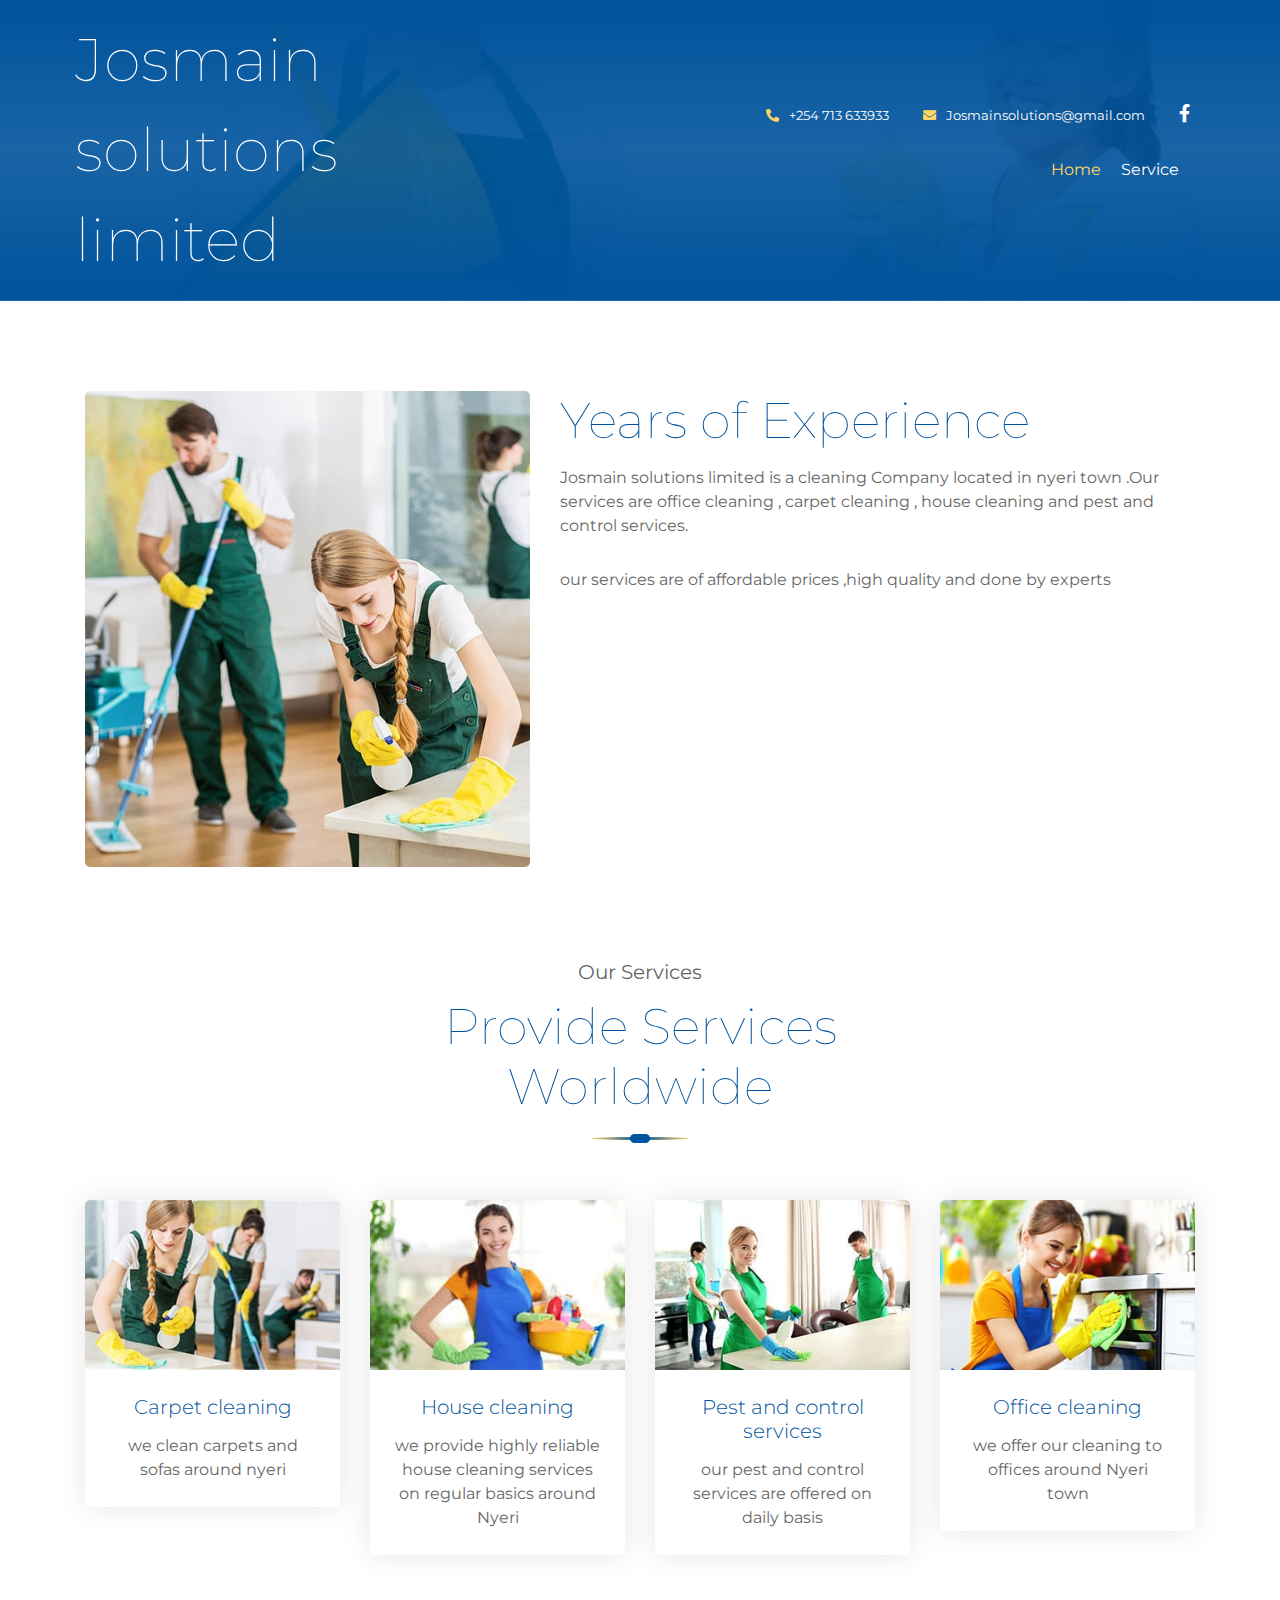
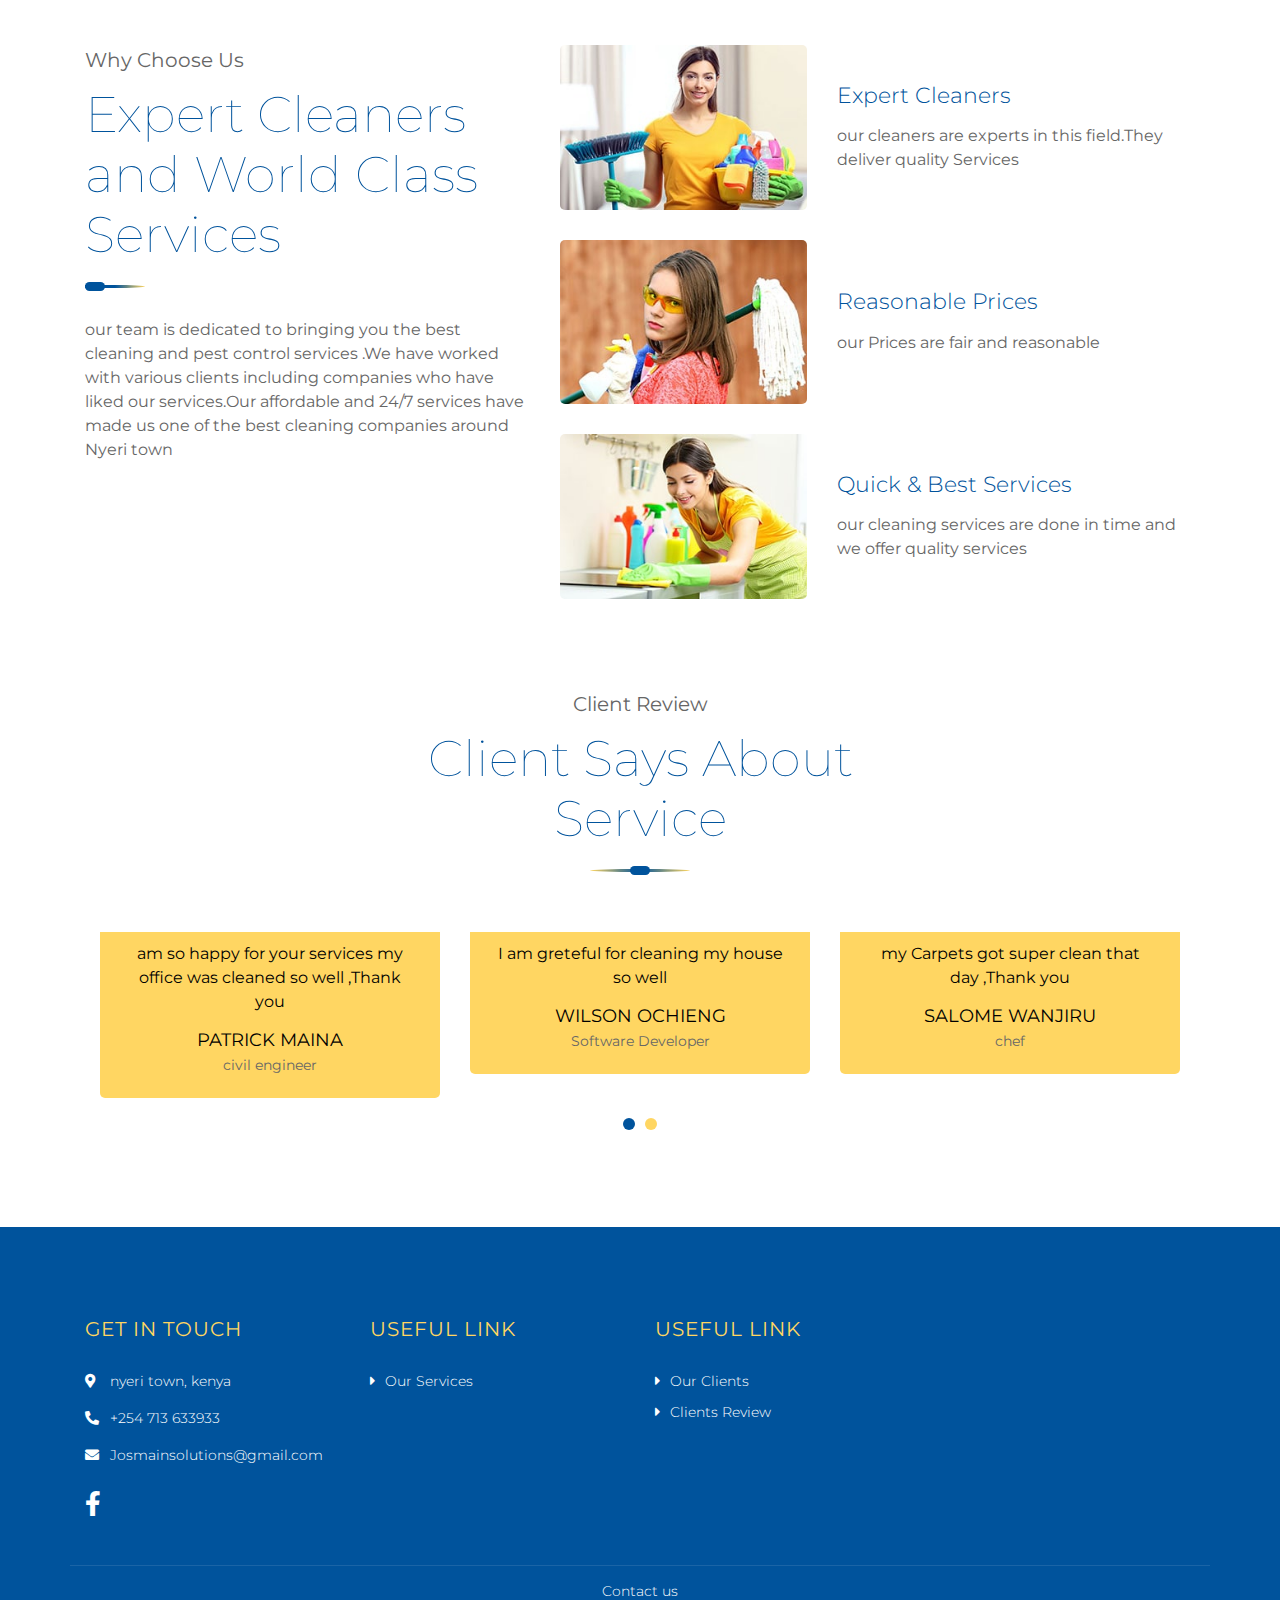
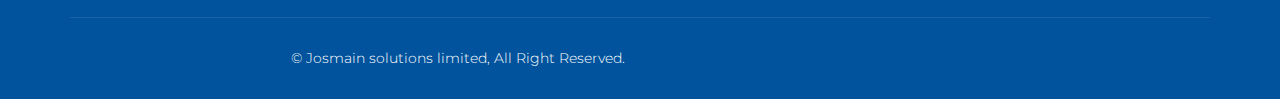
==== index.html @ 28be1275 "first commit" ====
<!DOCTYPE html>
<html lang="en">
    <head>
        <meta charset="utf-8">
        <title>Josmain solutions limited</title>
        <meta content="width=device-width, initial-scale=1.0" name="viewport">
        <meta content="Cleaning Company Website Template" name="keywords">
        <meta content="Cleaning Company Website Template" name="description">

        <!-- Favicon -->
        <link href="img/favicon.ico" rel="icon">

        <!-- Google Font -->
        <link href="https://fonts.googleapis.com/css2?family=Montserrat:wght@100;300;400&display=swap" rel="stylesheet">
        
        <!-- CSS Libraries -->
        <link href="https://stackpath.bootstrapcdn.com/bootstrap/4.4.1/css/bootstrap.min.css" rel="stylesheet">
        <link href="https://cdnjs.cloudflare.com/ajax/libs/font-awesome/5.10.0/css/all.min.css" rel="stylesheet">
        <link href="lib/owlcarousel/assets/owl.carousel.min.css" rel="stylesheet">
        <link href="lib/lightbox/css/lightbox.min.css" rel="stylesheet">

        <!-- Template Stylesheet -->
        <link href="css/style.css" rel="stylesheet">
    </head>

    <body>
        <div class="wrapper">
            <!-- Header Start -->
            <div class="header home">
                <div class="container-fluid">
                    <div class="header-top row align-items-center">
                        <div class="col-lg-3">
                            <div class="brand">
                                <a href="index.html">
                                    Josmain solutions limited
                                    <!-- <img src="img/logo.png" alt="Logo"> -->
                                </a>
                            </div>
                        </div>
                        <div class="col-lg-9">
                            <div class="topbar">
                                <div class="topbar-col">
                                    <a href="tel:+254 713 633933"><i class="fa fa-phone-alt"></i>+254 713 633933</a>
                                </div>
                                <div class="topbar-col">
                                    <a href="Josmainsolutions@gmail.com"><i class="fa fa-envelope"></i>Josmainsolutions@gmail.com</a>
                                </div>
                                <div class="topbar-col">
                                    <div class="topbar-social">
                                       
                                    <a href="https://facebook.com/Josmain cleaning services fb"><i class="fab fa-facebook-f"></i></a>
                                    
                                    </div>
                                </div>
                            </div>
                            <div class="navbar navbar-expand-lg bg-light navbar-light">
                                <a href="#" class="navbar-brand">MENU</a>
                                <button type="button" class="navbar-toggler" data-toggle="collapse" data-target="#navbarCollapse">
                                    <span class="navbar-toggler-icon"></span>
                                </button>

                                <div class="collapse navbar-collapse justify-content-between" id="navbarCollapse">
                                    <div class="navbar-nav ml-auto">
                                        <a href="index.html" class="nav-item nav-link active">Home</a>
                                        
                                        <a href="service.html" class="nav-item nav-link">Service</a>
                                        
                                        
                                        
                                        
                                    </div>
                                </div>
                            </div>
                        </div>
                    </div>
                    
                   
                </div>
            </div>
            <!-- Header End -->
            
            
            <!-- About Start -->
            <div class="about">
                <div class="container">
                    <div class="row">
                        <div class="col-lg-5 col-md-6">
                            <div class="about-img">
                                <img src="img/about.jpg" alt="Image">
                            </div>
                        </div>
                        <div class="col-lg-7 col-md-6">
                            <div class="about-text">
                                <h2>Years of Experience</h2>
                                <p>
                                    Josmain solutions limited is a cleaning Company located in nyeri town .Our services are office cleaning , carpet cleaning , house cleaning and pest and control services.
                                </p>
                                <p>
                                    our services are of affordable prices ,high quality and done by experts
                                    
                                </p>
                                
                            </div>
                        </div>
                    </div>
                </div>
            </div>
            <!-- About End -->


            <!-- Service Start -->
            <div class="service">
                <div class="container">
                    <div class="section-header">
                        <p>Our Services</p>
                        <h2>Provide Services Worldwide</h2>
                    </div>
                    <div class="row">
                        <div class="col-lg-3 col-md-6">
                            <div class="service-item">
                                <img src="img/service-1.jpg" alt="Service">
                                <h3>Carpet cleaning </h3>
                                <p>
                                    we clean carpets and sofas around nyeri
                                </p>
                                
                            </div>
                        </div>
                        <div class="col-lg-3 col-md-6">
                            <div class="service-item">
                                <img src="img/service-2.jpg" alt="Service">
                                <h3>House cleaning </h3>
                                <p>
                                    we provide highly reliable house cleaning services on regular basics around Nyeri
                                </p>
                                
                            </div>
                        </div>
                        <div class="col-lg-3 col-md-6">
                            <div class="service-item">
                                <img src="img/service-3.jpg" alt="Service">
                                <h3>Pest and control services</h3>
                                <p>
                                    our pest and control services are offered on daily basis
                                </p>
                              
                            </div>
                        </div>
                        <div class="col-lg-3 col-md-6">
                            <div class="service-item">
                                <img src="img/service-4.jpg" alt="Service">
                                <h3>Office cleaning</h3>
                                <p>
                                    we offer our cleaning to offices around Nyeri town
                                </p>
                               
                            </div>
                        </div>
                    </div>
                </div>
            </div>
            <!-- Service End -->
            
            
            <!-- Feature Start -->
            <div class="feature">
                <div class="container">
                    <div class="row">
                        <div class="col-md-5">
                            <div class="section-header left">
                                <p>Why Choose Us</p>
                                <h2>Expert Cleaners and World Class Services</h2>
                            </div>
                            <p>
                                our team is dedicated to bringing you the best cleaning and pest control services .We have worked with various clients including companies who have liked our services.Our affordable and 24/7 services have made us one of the best cleaning companies around Nyeri town
                            </p>
                          
                        </div>
                        <div class="col-md-7">
                            <div class="row align-items-center feature-item">
                                <div class="col-5">
                                    <img src="img/feature-1.jpg" alt="Feature">
                                </div>
                                <div class="col-7">
                                    <h3>Expert Cleaners</h3>
                                    <p>
                                        our cleaners are experts in this field.They deliver quality Services
                                    </p>
                                </div>
                            </div>
                            <div class="row align-items-center feature-item">
                                <div class="col-5">
                                    <img src="img/feature-2.jpg" alt="Feature">
                                </div>
                                <div class="col-7">
                                    <h3>Reasonable Prices</h3>
                                    <p>
                                        our Prices are fair and reasonable
                                    </p>
                                </div>
                            </div>
                            <div class="row align-items-center feature-item">
                                <div class="col-5">
                                    <img src="img/feature-3.jpg" alt="Feature">
                                </div>
                                <div class="col-7">
                                    <h3>Quick & Best Services</h3>
                                    <p>
                                        our cleaning services are done in time and we offer quality services
                                    </p>
                                </div>
                            </div>
                        </div>
                    </div>
                </div>
            </div>
            <!-- Feature End -->
            
            
            
            <!-- Team End -->


            
            <!-- Pricing Plan End -->
            
            
            <!-- Newsletter Start -->
            
            <!-- Newsletter End -->


            <!-- Testimonial Start -->
            <div class="testimonial">
                <div class="container">
                    <div class="section-header">
                        <p>Client Review</p>
                        <h2>Client Says About Service</h2>
                    </div>
                    <div class="owl-carousel testimonials-carousel">
                        <div class="testimonial-item">
                            
                            <div class="testimonial-content">
                                <p>
                                    am so happy for your services my office was cleaned so well ,Thank you                                 </p>
                                <h3>Patrick Maina</h3>
                                <h4>civil engineer</h4>
                            </div>
                        </div>
                        <div class="testimonial-item">
                            
                            <div class="testimonial-content">
                                <p>
                                    I  am greteful for  cleaning my house so well
                                </p>
                                <h3>wilson Ochieng</h3>
                                <h4>Software Developer</h4>
                            </div>
                        </div>
                        <div class="testimonial-item">
                            
                            <div class="testimonial-content">
                                <p>
                                    my Carpets got super clean that day ,Thank you
                                </p>
                                <h3> Salome Wanjiru</h3>
                                <h4>chef</h4>
                            </div>
                        </div>
                        <div class="testimonial-item">
                            
                            <div class="testimonial-content">
                                <p>
                                    The school was not had pest and insects since the day of the cleaning
                                </p>
                                <h3>Angel Kariuki</h3>
                                <h4>Teacher</h4>
                            </div>
                        </div>
                    </div>
                </div>
            </div>
            <!-- Testimonial End -->
            
            
            <!-- Call to Action Start -->
           
            <!-- Call to Action End -->


            <!-- Blog Start -->


            <!-- Footer Start -->
            <div class="footer">
                <div class="container">
                    <div class="row">
                        <div class="col-md-6 col-lg-3">
                            <div class="footer-contact">
                                <h2>Get In Touch</h2>
                                <p><i class="fa fa-map-marker-alt"></i>nyeri town, kenya</p>
                                <p><i class="fa fa-phone-alt"></i>+254 713 633933</p>
                                <p><i class="fa fa-envelope"></i>Josmainsolutions@gmail.com</p>
                                <div class="footer-social">
                                    
                                    <a href="https://facebook.com/Josmain cleaning services fb"><i class="fab fa-facebook-f"></i></a>
                                    
                                </div>
                            </div>
                        </div>
                        <div class="col-md-6 col-lg-3">
                            <div class="footer-link">
                                <h2>Useful Link</h2>
                                
                                <a href="">Our Services</a>
                                
                            </div>
                        </div>
                        <div class="col-md-6 col-lg-3">
                            <div class="footer-link">
                                <h2>Useful Link</h2>
                                <a href="">Our Clients</a>
                                <a href="">Clients Review</a>
                               
                            </div>
                        </div>
                        <div class="col-md-6 col-lg-3">
                            
                        </div>
                    </div>
                </div>
                <div class="container footer-menu">
                    <div class="f-menu">
                      
                        <a href="">Contact us</a>
                    </div>
                </div>
                <div class="container copyright">
                    <div class="row">
                        <div class="col-md-6">
                            <p>&copy; Josmain solutions limited</a>, All Right Reserved.</p>
                        </div>
                     
                    </div>
                </div>
            </div>
            <!-- Footer End -->
            
            <a href="#" class="back-to-top"><i class="fa fa-chevron-up"></i></a>
        </div>

        <!-- JavaScript Libraries -->
        <script src="https://code.jquery.com/jquery-3.4.1.min.js"></script>
        <script src="https://stackpath.bootstrapcdn.com/bootstrap/4.4.1/js/bootstrap.bundle.min.js"></script>
        <script src="lib/easing/easing.min.js"></script>
        <script src="lib/owlcarousel/owl.carousel.min.js"></script>
        <script src="lib/isotope/isotope.pkgd.min.js"></script>
        <script src="lib/lightbox/js/lightbox.min.js"></script>

        <!-- Template Javascript -->
        <script src="js/main.js"></script>
    </body>
</html>
---- css/style.css ----
/*******************************/
/********* General CSS *********/
/*******************************/
body {
    color: #666666;
    background: #ffffff;
    font-family: 'Montserrat', sans-serif;
    font-weight: 400;
}

h1,
h2, 
h3, 
h4,
h5, 
h6 {
    font-weight: 100;
}

a {
    color: #454545;
    transition: .3s;
}

a:hover,
a:active,
a:focus {
    color: #333333;
    outline: none;
    text-decoration: none;
}

.btn:focus {
    box-shadow: none;
}

.wrapper {
    position: relative;
    width: 100%;
    max-width: 1366px;
    margin: 0 auto;
    background: #ffffff;
}

.back-to-top {
    position: fixed;
    display: none;
    background: #FFD662;
    color: #000000;
    width: 44px;
    height: 44px;
    text-align: center;
    line-height: 1;
    font-size: 22px;
    border-radius: 5px;
    right: 15px;
    bottom: 15px;
    transition: background 0.5s;
    z-index: 9;
}

.back-to-top:hover {
    color: #ffffff;
    background: #00539C;
}

.back-to-top i {
    padding-top: 10px;
}


/*******************************/
/********** Header CSS *********/
/*******************************/
.header {
    position: relative;
    width: 100%;
    padding: 15px 0 0 0;
    background: #00539C;
}

.header.home {
    margin-bottom: 45px;
    background: linear-gradient(rgba(0, 83, 156, 1), rgba(0, 83, 156, .9), rgba(0, 83, 156, 1)), url(../img/header.jpg);
    background-position: center;
    background-repeat: no-repeat;
    background-size: cover;
}

@media (min-width: 992px) {
    .header .row {
        padding: 0 60px;
    }
}

.header .header-top {
    padding-bottom: 15px;
    border-bottom: 1px solid rgba(255, 255, 255, .1);
}

.header .brand {
    position: relative;
}

.header .brand a {
    color: #ffffff;
    font-size: 60px;
    font-weight: 100;
}

.header .brand img {
    width: 100%;
    max-width: 150px;
    height: 100%;
    max-height: 100px;
}

.header .topbar {
    position: relative;
    text-align: right;
}

.header .topbar .topbar-col {
    display: inline-block;
    padding: 0 15px;
    margin-bottom: 15px;
}

.header .topbar-col a {
    color: #ffffff;
    font-size: 13px;
}

.header .topbar-col a i {
    margin-right: 10px;
    color: #FFD662;
}

.header .topbar-social {
    position: relative;
}

.header .topbar-social a {
    display: inline-block;
}

.header .topbar-social a i {
    margin-right: 10px;
    font-size: 18px;
    color: #ffffff;
}

.header .topbar-social a:last-child i {
    margin: 0;
}

.header .topbar-social a:hover i {
    color: #FFD662;
}

.header .dropdown-menu {
    margin-top: 0;
    border: 0;
    border-radius: 5px;
    background: #eeeeee;
}

.header .dropdown-menu a.active {
    color: #FFD662;
}

@media (min-width: 992px) {
    .header .navbar {
        background: transparent !important;
    }
    
    .header .navbar-brand {
        display: none;
    }
    
    .header .navbar-light a.nav-link,
    .header .navbar-light .show > .nav-link {
        position: relative;
        padding: 8px 10px;
        color: #ffffff;
        font-size: 16px;
        z-index: 1;
    }
    
    .header .navbar-light a.nav-link:hover,
    .header .navbar-light a.nav-link.active {
        color: #FFD662;
    }
}

@media (max-width: 992px) {
    .header .brand {
        text-align: center;
        margin-bottom: 15px;
    }
    
    .header .topbar {
        text-align: center;
        margin-bottom: 15px;
    }
    
    .header .topbar .topbar-col {
        margin: 0;
    }
    
    .header .topbar .topbar-social {
        margin-top: 5px;
    }
    
    .header .navbar {
        background: #ffffff !important;
        border: none;
        z-index: 1;
    }
    
    .header a.nav-link {
        padding: 5px 0;
    }
    
    .header .dropdown-menu {
        box-shadow: none;
    }
}

.header .navbar .btn {
    position: relative;
    margin-left: 15px;
    padding: 12px 20px 10px 20px;
    font-size: 13px;
    text-transform: uppercase;
    color: #00539C;
    border: none;
    border-radius: 5px;
    background: #ffffff;
    transition: .3s;
}

.header .navbar .btn:hover {
    color: #000000;
    background: #FFD662;
}

.header .navbar .btn i {
    font-size: 16px;
    margin-right: 8px;
}

@media (max-width: 992px) {
    .header .navbar {
        border-radius: 5px;
    }
    
    .header .navbar .btn {
        display: none;
    }
}

.header .hero {
    padding-top: 60px;
    padding-bottom: 60px;
}

.header .hero h2 {
    margin: 0;
    font-size: 60px;
    font-weight: 100;
    color: #ffffff;
}

.header .hero h2 span {
    color: #FFD662;
}

.header .hero p {
    margin: 10px 0 20px 0;
    font-size: 22px;
    color: #ffffff;
}

.header .hero a.btn {
    position: relative;
    padding: 15px 30px;
    font-size: 16px;
    text-transform: uppercase;
    color: #00539C;
    border: none;
    border-radius: 5px;
    background: #ffffff;
    transition: .3s;
}

.header .hero a.btn:hover {
    color: #000000;
    background: #FFD662;
}

.header .hero .form {
    padding: 30px;
    border: 1px solid rgba(255, 255, 255, .4);
    background: rgba(255, 255, 255, .3);
    border-radius: 5px;
}

.header .hero .form h3 {
    color: #ffffff;
    font-weight: 300;
}

.header .hero .form input,
.header .hero .form select,
.header .hero .form textarea {
    margin-bottom: 15px;
    height: 45px;
    border-radius: 5px;
    border: 1px solid rgba(255, 255, 255, .3);
    background: rgba(255, 255, 255, .2);
}

.header .hero .form textarea {
    height: 75px;
}

.header .hero .form select,
.header .hero .form input::placeholder,
.header .hero .form textarea::placeholder {
    color: #ffffff;
}

.header .hero .form select option:not(:checked) {
    color: #666666;
}

.header .hero .form .btn {
    position: relative;
    padding: 10px 35px;
    font-size: 16px;
    text-transform: uppercase;
    color: #000000;
    border: none;
    border-radius: 5px;
    background: #FFD662;
    transition: .3s;
}

.header .hero .form .btn:hover {
    color: #00539C;
    background: #ffffff;
}

@media (max-width: 767.98px) {
    .header .hero .form {
        margin-top: 45px;
    }
}


/*******************************/
/******* Page Header CSS *******/
/*******************************/
.page-header {
    position: relative;
    margin-bottom: 45px;
    padding: 90px 0;
    text-align: center;
    background: #FFD662;
}

.page-header h2 {
    color: #000000;
    font-size: 60px;
    font-weight: 100;
    text-transform: uppercase;
    margin-bottom: 15px;
}

.page-header a {
    position: relative;
    padding: 0 12px;
    font-size: 22px;
    font-weight: 300;
    color: #00539C;
}

.page-header a:hover {
    color: #000000;
}

.page-header a::after {
    position: absolute;
    content: "/";
    width: 8px;
    height: 8px;
    top: -2px;
    right: -7px;
    text-align: center;
    color: #666666;
}

.page-header a:last-child::after {
    display: none;
}


/*******************************/
/******* Section Header ********/
/*******************************/
.section-header {
    position: relative;
    width: 100%;
    max-width: 550px;
    text-align: center;
    margin: 0 auto;
    margin-bottom: 60px;
    padding-bottom: 15px;
}

.section-header::before {
    position: absolute;
    content: "";
    width: 100px;
    height: 3px;
    left: calc(50% - 50px);
    bottom: 0;
    background: linear-gradient(to left, #FFD662, #00539C, #FFD662);
    border-radius: 100%;
}

.section-header::after {
    position: absolute;
    content: "";
    width: 20px;
    height: 9px;
    left: calc(50% - 10px);
    bottom: -3px;
    background: #00539C;
    border-radius: 5px;
}

.section-header p {
    margin-bottom: 10px;
    font-size: 20px;
}

.section-header h2 {
    color: #00539C;
    font-size: 50px;
    font-weight: 100;
}

.section-header.left {
    text-align: left;
}

.section-header.left::before {
    width: 60px;
    left: 0;
    background: linear-gradient(to left, #FFD662, #00539C, #00539C);
    border-radius: 0 100% 100% 0;
}

.section-header.left::after {
    left: 0;
    border-radius: 5px;
}


/*******************************/
/********** About CSS **********/
/*******************************/
.about {
    position: relative;
    width: 100%;
    padding: 45px 0;
}

.about .about-img img {
    width: 100%;
    border-radius: 5px;
}

.about .about-text h2 {
    position: relative;
    color: #00539C;
    font-size: 50px;
    margin-bottom: 15px;
}

.about .about-text h2 span {
    font-size: 120px;
}

.about .about-text p {
    font-size: 16px;
    margin-bottom: 30px;
}

.about .about-text a.btn {
    padding: 15px 35px;
    font-size: 16px;
    text-transform: uppercase;
    color: #000000;
    border: none;
    border-radius: 5px;
    background: #FFD662;
    transition: .3s;
}

.about .about-text a.btn:hover {
    color: #ffffff;
    background: #00539C;
}

@media (max-width: 767.98px) {
    .about .about-img img {
        margin-bottom: 30px;
    }
}


/*******************************/
/********* Service CSS *********/
/*******************************/
.service {
    position: relative;
    width: 100%;
    padding: 45px 0 15px 0;
}

.service .service-item {
    position: relative;
    width: 100%;
    text-align: center;
    background: #ffffff;
    border-radius: 5px;
    margin-bottom: 30px;
    box-shadow: 0 0 30px rgba(0, 0, 0, .1);
}

.service .service-item img {
    width: 100%;
    border-radius: 5px 5px 0 0;
}

.service .service-item h3 {
    margin: 0;
    padding: 25px 15px 15px 15px;
    font-size: 20px;
    font-weight: 300;
    color: #00539C;
}

.service .service-item p {
    margin: 0;
    padding: 0 25px 25px 25px;
    font-size: 16px;
}

.service .service-item a.btn {
    position: relative;
    margin-bottom: 30px;
    padding: 10px 20px;
    font-size: 14px;
    text-transform: uppercase;
    color: #000000;
    border: none;
    border-radius: 5px;
    background: #FFD662;
    transition: .3s;
}

.service .service-item:hover a.btn {
    color: #ffffff;
    background: #00539C;
}

.service .service-item a.btn:hover {
    color: #000000;
    background: #FFD662;
}


/*******************************/
/********* Feature CSS *********/
/*******************************/
.feature {
    position: relative;
    width: 100%;
    padding: 45px 0 15px 0;
}

.feature .section-header {
    margin-bottom: 30px;
}

.feature a.btn {
    margin-top: 10px;
    padding: 15px 35px;
    font-size: 16px;
    text-transform: uppercase;
    color: #000000;
    border: none;
    border-radius: 5px;
    background: #FFD662;
    transition: .3s;
}

.feature a.btn:hover {
    color: #ffffff;
    background: #00539C;
}

.feature .feature-item {
    margin-bottom: 30px;
}

.feature .feature-item img {
    width: 100%;
    border-radius: 5px;
}

.feature .feature-item h3 {
    margin-bottom: 15px;
    font-size: 22px;
    font-weight: 300;
    color: #00539C;
}

.feature .feature-item p {
    margin: 0;
    font-size: 16px;
}

@media (max-width: 767.98px) {
    .feature a.btn {
        margin-bottom: 45px;
    }
}


/*******************************/
/*********** Team CSS **********/
/*******************************/
.team {
    position: relative;
    width: 100%;
    padding: 45px 0 15px 0;
}

.team .team-item {
    margin-bottom: 30px;
}

.team .team-img {
    position: relative;
    font-size: 0;
    clip-path: polygon(50% 0%, 100% 25%, 100% 75%, 50% 100%, 0% 75%, 0% 25%);
    -webkit-clip-path: polygon(50% 0%, 100% 25%, 100% 75%, 50% 100%, 0% 75%, 0% 25%);
}

.team .team-img img {
    width: 100%;
    height: auto;
}

.team .team-text {
    padding: 150px 15px 30px 15px;
    margin-top: -130px;
    text-align: center;
    background: #ffffff;
    border: 1px solid #eeeeee;
    transition: .3s;
}

.team .team-text:hover {
    background: #FFD662;
    border: 1px solid #FFD662;
}

.team .team-text h2 {
    margin-bottom: 5px;
    font-size: 20px;
    font-weight: 400;
    color: #00539C;
}

.team .team-text h3 {
    margin-bottom: 20px;
    font-size: 16px;
    font-weight: 300;
}

.team .team-social {
    position: relative;
    width: 100%;
    display: flex;
    align-items: center;
    justify-content: center;
    font-size: 0;
}

.team .team-social a {
    display: inline-block;
    width: 40px;
    height: 40px;
    margin-right: 10px;
    padding: 11px 0 10px 0;
    font-size: 16px;
    font-weight: 300;
    line-height: 16px;
    text-align: center;
    color: #ffffff;
    border-radius: 5px;
    transition: .3s;
}

.team .team-social a.social-tw {
    background: #00acee;
}

.team .team-social a.social-fb {
    background: #3b5998;
}

.team .team-social a.social-li {
    background: #0e76a8;
}

.team .team-social a.social-in {
    background: #3f729b;
}

.team .team-social a.social-yt {
    background: #c4302b;
}

.team .team-social a:last-child {
    margin-right: 0;
}

.team .team-social a:hover {
    color: #ffffff;
    background: #00539C;
}


/*******************************/
/*********** FAQs CSS **********/
/*******************************/
.faqs {
    position: relative;
    width: 100%;
    padding: 45px 0;
}

.faqs .section-header {
    margin-bottom: 30px;
}

.faqs img {
    width: 100%;
    border-radius: 5px;
}

@media(max-width: 767.98px) {
    .faqs img {
        margin-bottom: 30px;
    }
}

.faqs .card {
    margin-bottom: 15px;
    padding-top: 15px;
    border: none;
    border-radius: 0;
    border-top: 1px solid #eeeeee;
}

.faqs .card:last-child {
    margin-bottom: 0;
    padding-bottom: 15px;
    border-bottom: 1px solid #eeeeee;
}

.faqs .card-header {
    padding: 0;
    border: none;
    background: #ffffff;
}

.faqs .card-header a {
    display: block;
    width: 100%;
    color: #00539C;
    font-size: 18px;
    font-weight: 300;
    line-height: 40px;
}

.faqs .card-header a span {
    display: inline-block;
    width: 40px;
    height: 40px;
    margin-right: 10px;
    text-align: center;
    background: #FFD662;
    color: #000000;
    border-radius: 5px;
}

.faqs .card-header [data-toggle="collapse"]:after {
    font-family: 'font Awesome 5 Free';
    content: "\f067";
    float: right;
    color: #00539C;
    font-size: 12px;
    font-weight: 900;
    transition: .3s;
}

.faqs .card-header [data-toggle="collapse"][aria-expanded="true"]:after {
    font-family: 'font Awesome 5 Free';
    content: "\f068";
    float: right;
    color: #00539C;
    font-size: 12px;
    font-weight: 900;
    transition: .3s;
}

.faqs .card-body {
    padding: 15px 0 0 0;
    font-size: 16px;
    border: none;
    background: #ffffff;
}

.faqs a.btn {
    margin-top: 30px;
    padding: 15px 35px;
    font-size: 16px;
    text-transform: uppercase;
    color: #000000;
    border: none;
    border-radius: 5px;
    background: #FFD662;
    transition: .3s;
}

.faqs a.btn:hover {
    color: #ffffff;
    background: #00539C;
}


/*******************************/
/****** Pricing Plan CSS *******/
/*******************************/
.price {
    position: relative;
    padding: 45px 0 15px 0;
}

.price .price-item {
    text-align: center;
    background: #ffffff;
    border-radius: 5px;
    box-shadow: 0 0 30px rgba(0, 0, 0, .1);
    margin-bottom: 30px;
}

.price .price-header {
    padding: 30px 0 50px 0;
    color: #000000;
    background: #FFD662;
    border-radius: 5px 5px 0 0;
}

.price .featured-item .price-header {
    color: #ffffff;
    background: #00539C;
}

.price .price-icon {
    margin-bottom: 15px;
}

.price .price-icon i {
    display: inline-block;
    font-size: 45px;
}

.price .price-title h2 {
    font-size: 24px;
    font-weight: 300;
    letter-spacing: 2px;
}

.price .price-pricing h2 {
    font-size: 60px;
    font-weight: 100;
    margin-left: 15px;
    margin-bottom: 0;
}

.price .price-pricing h2 small {
    position: absolute;
    font-size: 18px;
    font-weight: 300;
    margin-top: 16px;
    margin-left: -15px;
}

.price .price-body {
    padding: 20px 0;
    background: #ffffff;
    border-radius: 25px 30px 0 0;
    margin-top: -30px;
}

.price .price-des ul {
    margin: 0;
    padding: 0;
    list-style: none;
}

.price .price-des ul li {
    color: #2A293E;
    font-size: 14px;
    font-weight: 300;
    padding: 5px;
    border-bottom: 1px solid #eeeeee;
}

.price .price-des ul li:last-child {
    border: none;
}

.price .price-footer {
    padding-bottom: 30px;
    background: #ffffff;
    border-radius: 0 0 5px 5px;
}


.price .price-action a {
    display: inline-block;
    padding: 10px 25px;
    color: #000000;
    font-size: 14px;
    letter-spacing: 2px;
    background: #FFD662;
    border-radius: 5px;
    transition:  .3s;
}

.price .price-action a i {
    margin-right: 5px;
}

.price .price-action a:hover {
    color: #ffffff;
    background: #00539C;
}

.price .featured-item .price-action a {
    color: #ffffff;
    background: #00539C;
}

.price .featured-item .price-action a:hover {
    color: #000000;
    background: #FFD662;
}


/*******************************/
/********** Newsletter *********/
/*******************************/
.newsletter {
    position: relative;
    margin: 45px 0;
    padding: 60px 0;
    background: #00539C;
}

.newsletter h2 {
    color: #ffffff;
    font-size: 45px;
    font-weight: 100;
    text-transform: uppercase;
}

.newsletter p {
    margin: 0;
    color: #ffffff;
    font-size: 20px;
    font-weight: 300;
}

.newsletter .form {
    position: relative;
}

.newsletter input {
    height: 60px;
    border: none;
    border-radius: 5px;
}

.newsletter .btn {
    position: absolute;
    top: 5px;
    right: 5px;
    height: 50px;
    padding: 10px 20px;
    font-size: 16px;
    font-weight:400;
    text-transform: uppercase;
    color: #000000;
    background: #FFD662;
    border-radius: 5px;
    transition: .3s;
}

.newsletter .btn:hover {
    color: #ffffff;
    background: #00539C;
}


/*******************************/
/******* Testimonial CSS *******/
/*******************************/
.testimonial {
    position: relative;
    padding: 45px 0;
}

.testimonial .testimonial-item {
    position: relative;
    margin: 0 15px;
    text-align: center;
}

.testimonial .testimonial-img {
    position: relative;
    margin-bottom: 15px;
    z-index: 1;
}

.testimonial .testimonial-item img {
    margin: 0 auto;
    width: 150px;
    border: 15px solid #ffffff;
    border-radius: 100px;
}

.testimonial .testimonial-content {
    position: relative;
    margin-top: -90px;
    padding: 100px 25px 25px 25px;
    text-align: center;
    background: #FFD662;
    border-radius: 5px;
}

.testimonial .testimonial-item p {
    color: #000000;
    font-size: 16px;
    font-weight: 400;
}

.testimonial .testimonial-content h3 {
    color: #000000;
    font-size: 18px;
    font-weight: 400;
    text-transform: uppercase;
    margin-bottom: 5px;
}

.testimonial .testimonial-content h4 {
    font-size: 14px;
    font-weight: 400;
    margin-bottom: 0;
}

.testimonial .owl-nav,
.testimonial .owl-dots {
    margin-top: 15px;
    text-align: center;
}

.testimonial .owl-dot {
    display: inline-block;
    margin: 0 5px;
    width: 12px;
    height: 12px;
    border-radius: 50%;
    background: #FFD662;
}

.testimonial .owl-dot.active {
    background: #00539C;
}


/*******************************/
/*********** Blog CSS **********/
/*******************************/
.blog {
    position: relative;
    width: 100%;
    padding: 45px 0 15px 0;
}

.blog .blog-item {
    position: relative;
    width: 100%;
    border-radius: 5px;
    margin-bottom: 30px;
    background: #ffffff;
    box-shadow: 0 0 30px rgba(0, 0, 0, .1);
}

.blog .blog-item img {
    width: 100%;
    border-radius: 5px 5px 0 0;
}

.blog .blog-item h3 {
    margin: 0;
    padding: 25px 30px 5px 30px;
    font-size: 22px;
    font-weight: 300;
    color: #00539C;
}

.blog .blog-item .meta {
    padding: 0 30px 15px 30px;
}

.blog .blog-item .meta * {
    display: inline-block;
    margin: 0;
    padding: 0;
    font-size: 14px;
    color: #999999;
}

.blog .blog-item .meta i {
    margin: 0 2px 0 10px;
}

.blog .blog-item .meta i:first-child {
    margin-left: 0;
}

.blog .blog-item p {
    padding: 0 30px;
    font-size: 16px;
}

.blog .blog-item a.btn {
    position: relative;
    margin: 5px 30px 30px 30px;
    padding: 10px 20px;
    font-size: 14px;
    text-transform: uppercase;
    color: #000000;
    border: none;
    border-radius: 5px;
    background: #FFD662;
    transition: .3s;
}

.blog .blog-item:hover a.btn {
    color: #ffffff;
    background: #00539C;
}

.blog .blog-item a.btn:hover {
    color: #000000;
    background: #FFD662;
}


/*******************************/
/******* Call to Action ********/
/*******************************/
.call-to-action {
    position: relative;
    margin: 45px 0;
    padding: 60px 0;
    background: #00539C;
}

.call-to-action h2 {
    color: #ffffff;
    font-size: 45px;
    font-weight: 100;
    text-transform: uppercase;
}

.call-to-action p {
    margin: 0;
    color: #ffffff;
    font-size: 20px;
    font-weight: 300;
}

.call-to-action a {
    float: right;
    height: 60px;
    padding: 16px 35px 14px 35px;
    font-size: 18px;
    font-weight:400;
    text-transform: uppercase;
    color: #000000;
    background: #FFD662;
    border-radius: 5px;
}

.call-to-action a:hover {
    color: #FFD662;
    background: #ffffff;
}

@media (max-width: 768px) {
    .call-to-action a {
        float: left;
        margin-top: 30px;
    }
}


/*******************************/
/********** Story CSS **********/
/*******************************/
.story {
    position: relative;
    width: 100%;
    padding: 45px 0 15px 0;
}

.story .container {
    max-width: 960px;
}

.story .story-container {
    position: relative;
    width: 100%;
}

.story .story-end,
.story .story-start,
.story .story-year {
    position: relative;
    width: 100%;
    text-align: center;
    z-index: 1;
}

.story .story-end p,
.story .story-start p,
.story .story-year p {
    display: inline-block;
    width: 100px;
    margin: 0;
    padding: 10px 0;
    text-align: center;
    background: #FFD662;
    border: 1px solid #00539C;
    border-radius: 5px;
    color: #000000;
    font-size: 16px;
    text-transform: uppercase;
}

.story .story-year {
    margin: 30px 0;
}

.story .story-continue {
    position: relative;
    width: 100%;
    padding: 60px 0;
}

.story .story-continue::before {
    position: absolute;
    content: "";
    width: 3px;
    height: 100%;
    top: 0;
    left: 50%;
    margin-left: -1.5px;
    background: #FFD662;
    border-left: 1px solid #00539C;
    border-right: 1px solid #00539C;
}

.story .row.story-left,
.story .row.story-right .story-date {
    text-align: right;
}

.story .row.story-right,
.story .row.story-left .story-date {
    text-align: left;
}

.story .story-date {
    padding: 0 5px;
    font-size: 14px;
    font-weight: 400;
    margin: 41px 0 0 0;
}

.story .story-date::after {
    content: '';
    display: block;
    position: absolute;
    width: 17px;
    height: 17px;
    top: 42px;
    background: #FFD662;
    border: 1px solid #00539C;
    border-radius: 15px;
    z-index: 1;
}

.story .row.story-left .story-date::after {
    left: -8.5px;
}

.story .row.story-right .story-date::after {
    right: -8.5px;
}

.story .story-box,
.story .story-launch {
    position: relative;
    display: inline-block;
    margin: 15px;
    padding: 20px 25px;
    border: 1px solid #dddddd;
    border-radius: 6px;
    background: #ffffff;
}

.story .story-launch {
    width: 100%;
    margin: 15px 0;
    padding: 0;
    border: none;
    text-align: center;
    background: transparent;
}

.story .story-box::after,
.story .story-box::before {
    content: '';
    display: block;
    position: absolute;
    width: 0;
    height: 0;
    border-style: solid;
}

.story .row.story-left .story-box::after,
.story .row.story-left .story-box::before {
    left: 100%;
}

.story .row.story-right .story-box::after,
.story .row.story-right .story-box::before {
    right: 100%;
}

.story .story-launch .story-box::after,
.story .story-launch .story-box::before {
    left: 50%;
    margin-left: -10px;
}

.story .story-box::after {
    top: 26px;
    border-color: transparent transparent transparent #ffffff;
    border-width: 10px;
}

.story .story-box::before {
    top: 25px;
    border-color: transparent transparent transparent #dddddd;
    border-width: 11px;
}

.story .row.story-right .story-box::after {
    border-color: transparent #ffffff transparent transparent;
}

.story .row.story-right .story-box::before {
    border-color: transparent #dddddd transparent transparent;
}

.story .story-launch .story-box::after {
    top: -20px;
    border-color: transparent transparent #dddddd transparent;
}

.story .story-launch .story-box::before {
    top: -19px;
    border-color: transparent transparent #ffffff transparent;
    border-width: 10px;
    z-index: 1;
}

.story .story-box .story-text {
    position: relative;
    float: left;
}

.story .story-launch .story-text {
    max-width: 400px;
}

.story .story-text h3 {
    color: #00539C;
    font-size: 18px;
    font-weight: 400;
}

.story .story-text p {
    font-size: 16px;
    font-weight: 400;
    margin-bottom: 0;
}

@media (max-width: 768px) {
    .story .story-continue::before {
        left: 48.5px;
    }
    
    .story .story-end,
    .story .story-start,
    .story .story-year,
    .story .row.story-left,
    .story .row.story-right .story-date,
    .story .row.story-right,
    .story .row.story-left .story-date,
    .story .story-launch {
        text-align: left;
    }
    
    .story .story-date {
        padding: 0;
    }
    
    .story .row.story-left .story-date::after,
    .story .row.story-right .story-date::after {
        left: 54.5px;
    }
    
    .story .story-box,
    .story .row.story-right .story-date,
    .story .row.story-left .story-date {
        margin-left: 77px;
    }
    
    .story .story-launch .story-box {
        margin-left: 0;
    }
    
    .story .row.story-left .story-box::after {
        left: -20px;
        border-color: transparent #ffffff transparent transparent;
    }

    .story .row.story-left .story-box::before {
        left: -22px;
        border-color: transparent #dddddd transparent transparent;
    }
    
    .story .story-launch .story-box::after,
    .story .story-launch .story-box::before {
        left: 30px;
        margin-left: 0;
    }
}


/*******************************/
/******** Portfolio CSS ********/
/*******************************/
.portfolio {
    position: relative;
    padding: 45px 0;
    background: #ffffff;
}

.portfolio #portfolio-flters {
    padding: 0;
    margin: -15px 0 25px 0;
    list-style: none;
    font-size: 0;
    text-align: center;
}

.portfolio #portfolio-flters li,
.portfolio .load-more .btn {
    cursor: pointer;
    display: inline-block;
    margin: 5px;
    padding: 12px 15px;
    color: #000000;
    font-size: 14px;
    text-transform: uppercase;
    border-radius: 5px;
    background: #FFD662;
    transition: .3s;
}

.portfolio #portfolio-flters li:hover,
.portfolio #portfolio-flters li.filter-active {
    background: #00539C;
    color: #ffffff;
}

.portfolio .load-more {
    text-align: center;
}

.portfolio .load-more .btn {
    padding: 15px 35px;
    font-size: 16px;
    transition: .3s;
}

.portfolio .load-more .btn:hover {
    color: #ffffff;
    background: #00539C;
}

.portfolio .portfolio-item {
    position: relative;
    margin-bottom: 30px;
    border-radius: 5px;
    overflow: hidden;
}

.portfolio .portfolio-item figure {
    background: #ffffff;
    overflow: hidden;
    height: 400px;
    position: relative;
    margin: 0; 
}

.portfolio .portfolio-item figure img {
    width: 100%; 
    height: 100%; 
    object-fit: cover;
    border-radius: 5px;
}

.portfolio .portfolio-item figure .link-preview,
.portfolio .portfolio-item figure .link-details {
    position: absolute;
    display: inline-block;
    opacity: 0;
    line-height: 1;
    text-align: center;
    width: 80px;
    height: 80px;
    top: -50px;
    background: #ffffff;
    transition: .3s;
}

.portfolio .portfolio-item figure .link-preview {
    left: -50px;
    border-radius: 0 80px;
}

.portfolio .portfolio-item figure .link-details {
    right: -50px;
    border-radius: 80px 0;
}

.portfolio .portfolio-item figure:hover .link-preview {
    top: 0;
    left: 0;
}

.portfolio .portfolio-item figure:hover .link-details {
    top: 0;
    right: 0;
}

.portfolio .portfolio-item figure .link-preview i,
.portfolio .portfolio-item figure .link-details i {
    color: #00539C;
    padding-top: 25px;
    font-size: 30px;
}

.portfolio .portfolio-item figure .link-preview:hover,
.portfolio .portfolio-item figure .link-details:hover {
    background: #00539C;
}

.portfolio .portfolio-item figure .link-preview:hover i,
.portfolio .portfolio-item figure .link-details:hover i {
    color: #ffffff;
}

.portfolio .portfolio-item figure:hover .link-preview,
.portfolio .portfolio-item figure:hover .link-details {
    opacity: 1;
}

.portfolio .portfolio-item figure .portfolio-title {
    position: absolute;
    margin: 0;
    width: 100%;
    left: 0;
    right: 0;
    bottom: 0;
    padding: 20px;
    text-align: center;
    color: #000000;
    font-size: 16px;
    text-transform: uppercase;
    background: #FFD662;
    border-radius: 0 0 5px 5px;
    transition: .3s;
}

.portfolio .portfolio-item figure .portfolio-title:hover {
    text-decoration: none;
    background: #00539C;
    color: #ffffff;
}


/*******************************/
/********* Contact CSS *********/
/*******************************/
.contact {
    position: relative;
    width: 100%;
    padding: 45px 0;
}

.contact .faqs {
    padding: 0;
}

@media(max-width: 767.98px) {
    .contact .faqs {
        margin-bottom: 30px;
    }
}

.contact .contact-form input {
    height: 60px;
    border-radius: 5px;
}

.contact .contact-form .btn {
    height: 60px;
    padding: 0 20px;
    color: #000000;
    font-size: 18px;
    text-transform: uppercase;
    background: #FFD662;
    border-radius: 5px;
    transition: .3s;
}

.contact .contact-form .btn:hover {
    color: #ffffff;
    background: #00539C;
}


/*******************************/
/******* Single Page CSS *******/
/*******************************/
.single {
    position: relative;
    width: 100%;
    padding: 45px 0 65px 0;
}

.single h1,
.single h2,
.single h3,
.single h4,
.single h5,
.single h6 {
    font-weight: 400;
}

.single img {
    margin: 10px 0 15px 0;
}

.single .table,
.single .list-group {
    margin-bottom: 30px;
}

.single .section-header h2 {
    font-weight: 100;
}


/*******************************/
/********* Footer CSS **********/
/*******************************/
.footer {
    position: relative;
    margin-top: 45px;
    padding-top: 90px;
    background: #00539C;
    color: #ffffff;
    font-weight: 300;
}

.footer .footer-contact,
.footer .footer-link,
.footer .footer-form {
    position: relative;
    margin-bottom: 45px;
}

.footer .footer-contact h2,
.footer .footer-link h2,
.footer .footer-form h2{
    position: relative;
    margin-bottom: 30px;
    font-size: 20px;
    font-weight: 400;
    color: #FFD662;
    text-transform: uppercase;
    letter-spacing: 1px;
}

.footer .footer-contact p {
    font-size: 14px;
}

.footer .footer-contact p i {
    width: 25px;
}

.footer .footer-social {
    position: relative;
    margin-top: 25px;
}

.footer .footer-social a {
    display: inline-block;
}

.footer .footer-social a i {
    margin-right: 15px;
    font-size: 25px;
    color: #ffffff;
}

.footer .footer-social a:last-child i {
    margin: 0;
}

.footer .footer-social a:hover i {
    color: #FFD662;
}

.footer .footer-link a {
    display: block;
    margin-bottom: 10px;
    font-size: 14px;
    color: #ffffff;
    
}

.footer .footer-link a::before {
    position: relative;
    content: "\f0da";
    font-family: "Font Awesome 5 Free";
    font-weight: 900;
    margin-right: 10px;
}

.footer .footer-link a:hover {
    color: #FFD662;
}

.footer .footer-form input {
    height: 45px;
    font-size: 14px;
    border: none;
    border-radius: 5px;
}

.footer .footer-form .btn {
    position: absolute;
    right: 5px;
    bottom: 5px;
    font-size: 14px;
    font-weight:400;
    text-transform: uppercase;
    color: #000000;
    background: #FFD662;
    border-radius: 5px;
    transition: .3s;
}

.footer .footer-form .btn:hover {
    color: #ffffff;
    background: #00539C;
}

.footer .footer-menu {
    position: relative;
    padding: 15px 0;
    border-top: 1px solid rgba(255, 255, 255, .1);
}

.footer .footer-menu .f-menu {
    font-size: 0;
    text-align: center;
}

.footer .footer-menu .f-menu a {
    color: #ffffff;
    font-size: 14px;
    margin-right: 15px;
    padding-right: 15px;
    border-right: 1px solid #ffffff;
}

.footer .footer-menu .f-menu a:hover {
    color: #FFD662;
}

.footer .footer-menu .f-menu a:last-child {
    margin-right: 0;
    padding-right: 0;
    border-right: none;
}


.footer .copyright {
    padding: 30px 15px;
    border-top: 1px solid rgba(255, 255, 255, .1);
}

.footer .copyright p {
    margin: 0;
    font-size: 14px;
}

.footer .copyright .col-md-6:last-child p {
    text-align: right;
}

.footer .copyright p a {
    color: #FFD662;
    font-weight: 400;
}

.footer .copyright p a:hover {
    color: #ffffff;
}

@media (max-width: 768px) {
    .footer .copyright p,
    .footer .copyright .col-md-6:last-child p {
        margin: 5px 0;
        text-align: center;
    }
}
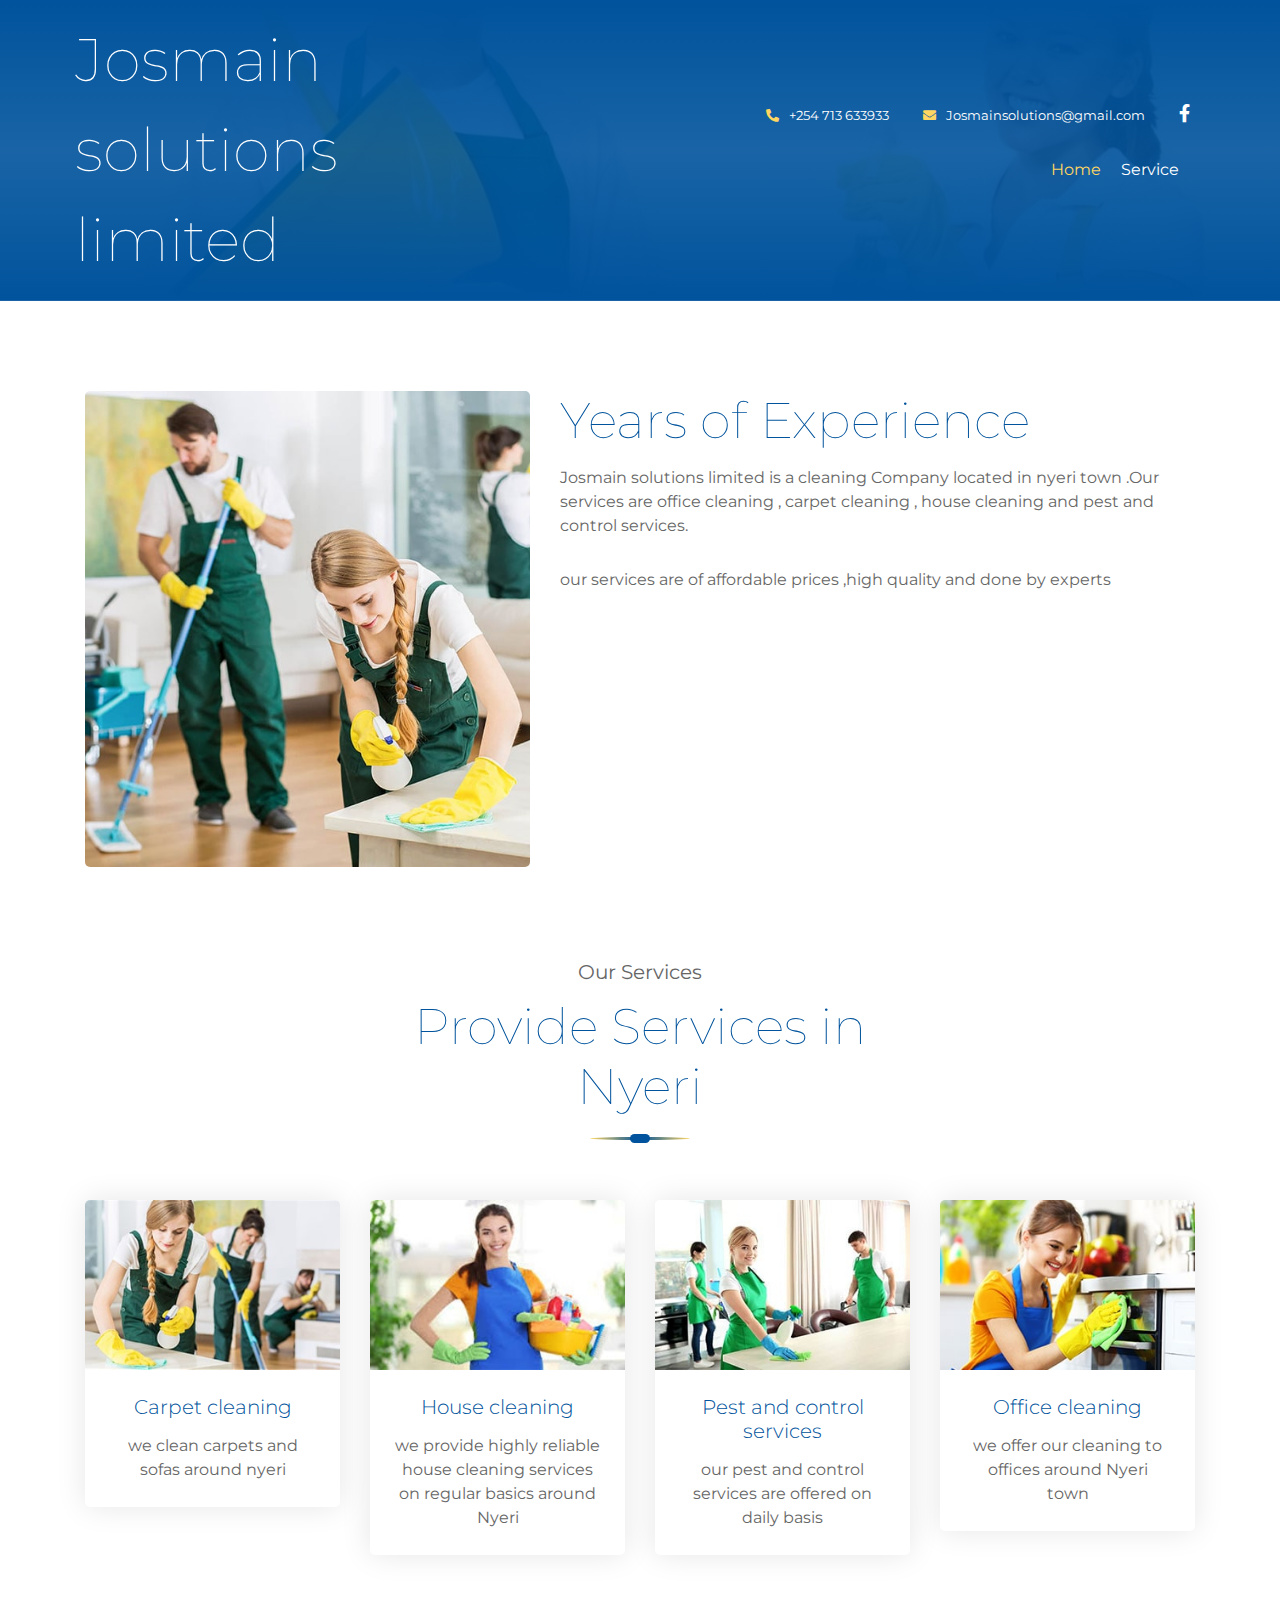
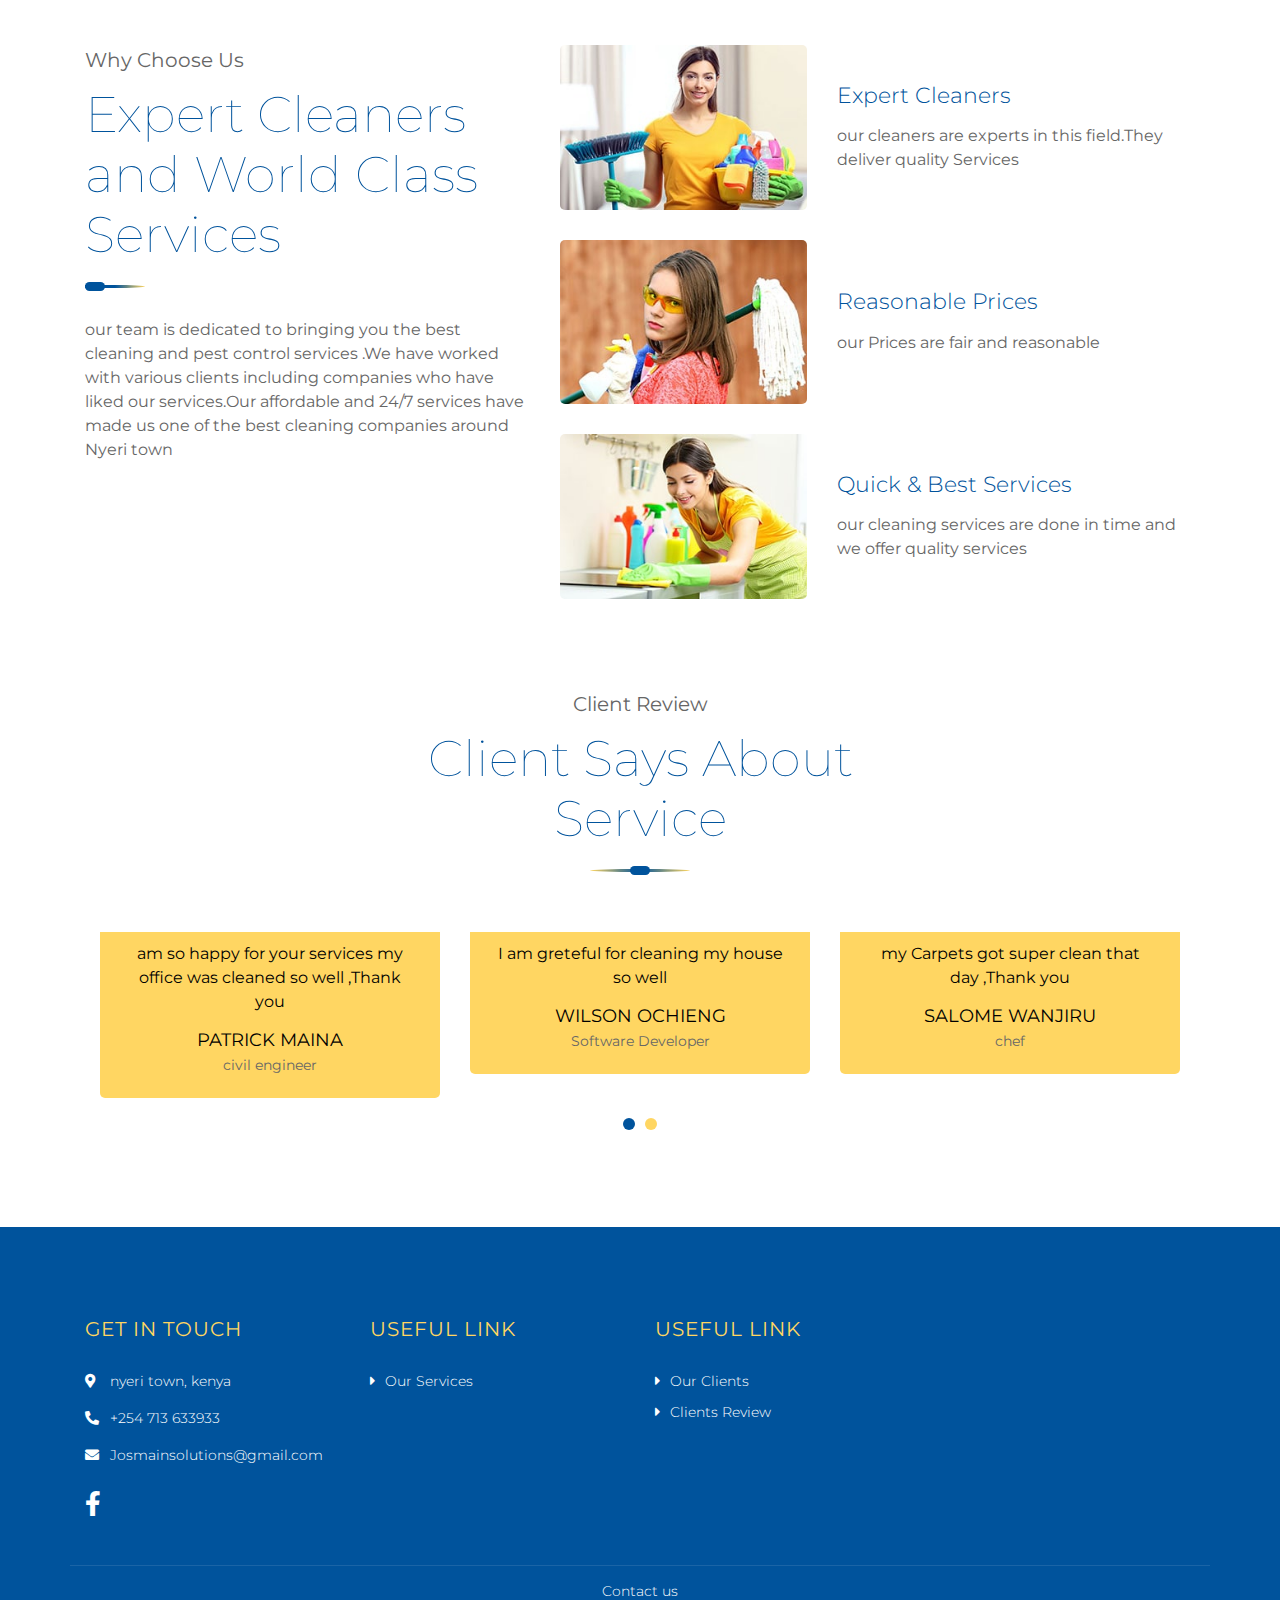
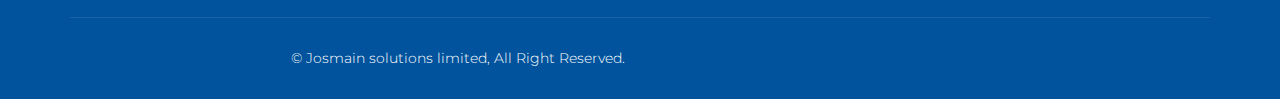
==== commit 78275e3f: "chnage" ====
--- a/index.html
+++ b/index.html
@@ -113,7 +113,7 @@
                 <div class="container">
                     <div class="section-header">
                         <p>Our Services</p>
-                        <h2>Provide Services Worldwide</h2>
+                        <h2>Provide Services in Nyeri</h2>
                     </div>
                     <div class="row">
                         <div class="col-lg-3 col-md-6">
